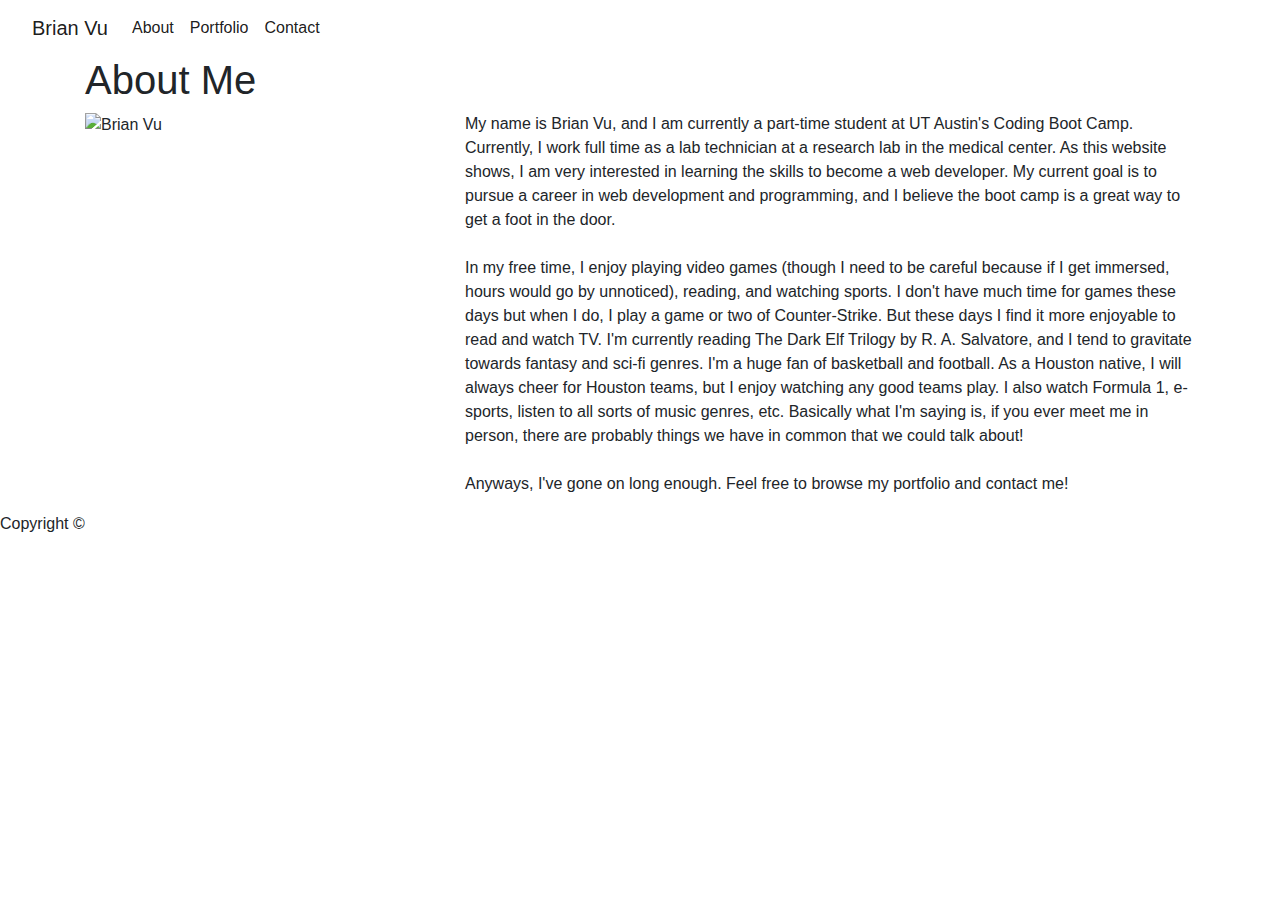
==== index.html @ d23daf2b "Title change" ====
<!DOCTYPE html>
<html lang="en">
<head>
    <meta charset="UTF-8">
    <meta name="viewport" content="width=device-width, initial-scale=1.0">
    <meta http-equiv="X-UA-Compatible" content="ie=edge">

    <link rel="stylesheet" href="https://stackpath.bootstrapcdn.com/bootstrap/4.4.1/css/bootstrap.min.css" integrity="sha384-Vkoo8x4CGsO3+Hhxv8T/Q5PaXtkKtu6ug5TOeNV6gBiFeWPGFN9MuhOf23Q9Ifjh" crossorigin="anonymous">

    <link rel="stylesheet" href="Assets/css/indexstyle.css">
    <link href="https://fonts.googleapis.com/css?family=Fredoka+One|Nunito+Sans&display=swap" rel="stylesheet">
    <title>Brian Vu's Portfolio</title>
</head>

<body>

    <nav class="navbar navbar-expand-lg navbar-light">
        <a class="navbar-brand"></a>
        <span class="navbar-brand mb-0 h1 name">Brian Vu</span>
            <button class="navbar-toggler" type="button" data-toggle="collapse" data-target="#navbarNav" aria-controls="navbarNav" aria-expanded="false" aria-label="Toggle navigation">
        <span class="navbar-toggler-icon"></span>
        </button>
        <div class="collapse navbar-collapse" id="navbarNav">
          <ul class="navbar-nav">
            <li class="nav-item active">
              <a class="nav-link" href="index.html">About <span class="sr-only">(current)</span></a>
            </li>
            <li class="nav-item active">
              <a class="nav-link" href="portfolio.html">Portfolio <span class="sr-only">(current)</span></a>
            </li>
            <li class="nav-item active">
              <a class="nav-link" href="contact.html">Contact <span class="sr-only">(current)</span></a>
            </li>
          </ul>
        </div>
      </nav>

    <div class="container">

      <div class="row col-12">
          <h1 class="title">About Me</h1>
      </div>

      <div class="row">
        <div class="col-12 col-md-6 col-lg-4">
          <img src="Assets/images/biopic.jpg" class="biopic" alt="Brian Vu">
        </div>
    
        <div class="col-md-6 col-lg-8 fontStyle">
          <p>
            My name is Brian Vu, and I am currently a part-time student at UT Austin's Coding Boot Camp. 
            Currently, I work full time as a lab technician at a research lab in the medical center. As 
            this website shows, I am very interested in learning the skills to become a web developer. 
            My current goal is to pursue a career in web development and programming, and I believe the 
            boot camp is a great way to get a foot in the door. <br> <br>
            In my free time, I enjoy playing video games (though I need to be careful because if I get
            immersed, hours would go by unnoticed), reading, and watching sports. I don't have much time 
            for games these days but when I do, I play a game or two of Counter-Strike. But these days I 
            find it more enjoyable to read and watch TV. I'm currently reading The Dark Elf Trilogy by 
            R. A. Salvatore, and I tend to gravitate towards fantasy and sci-fi genres. I'm a huge fan of 
            basketball and football. As a Houston native, I will always cheer for Houston teams, but I 
            enjoy watching any good teams play. I also watch Formula 1, e-sports, listen to all sorts of 
            music genres, etc. Basically what I'm saying is, if you ever meet me in person, there are 
            probably things we have in common that we could talk about! <br> <br>
            Anyways, I've gone on long enough. Feel free to browse my portfolio and contact me!
          </p>
        </div>
      </div>
    </div>

    <footer class="footer">
      Copyright &copy;
    </footer>

    <script src="https://code.jquery.com/jquery-3.4.1.slim.min.js" integrity="sha384-J6qa4849blE2+poT4WnyKhv5vZF5SrPo0iEjwBvKU7imGFAV0wwj1yYfoRSJoZ+n" crossorigin="anonymous"></script>
    <script src="https://cdn.jsdelivr.net/npm/popper.js@1.16.0/dist/umd/popper.min.js" integrity="sha384-Q6E9RHvbIyZFJoft+2mJbHaEWldlvI9IOYy5n3zV9zzTtmI3UksdQRVvoxMfooAo" crossorigin="anonymous"></script>
    <script src="https://stackpath.bootstrapcdn.com/bootstrap/4.4.1/js/bootstrap.min.js" integrity="sha384-wfSDF2E50Y2D1uUdj0O3uMBJnjuUD4Ih7YwaYd1iqfktj0Uod8GCExl3Og8ifwB6" crossorigin="anonymous"></script>
</body>
</html>
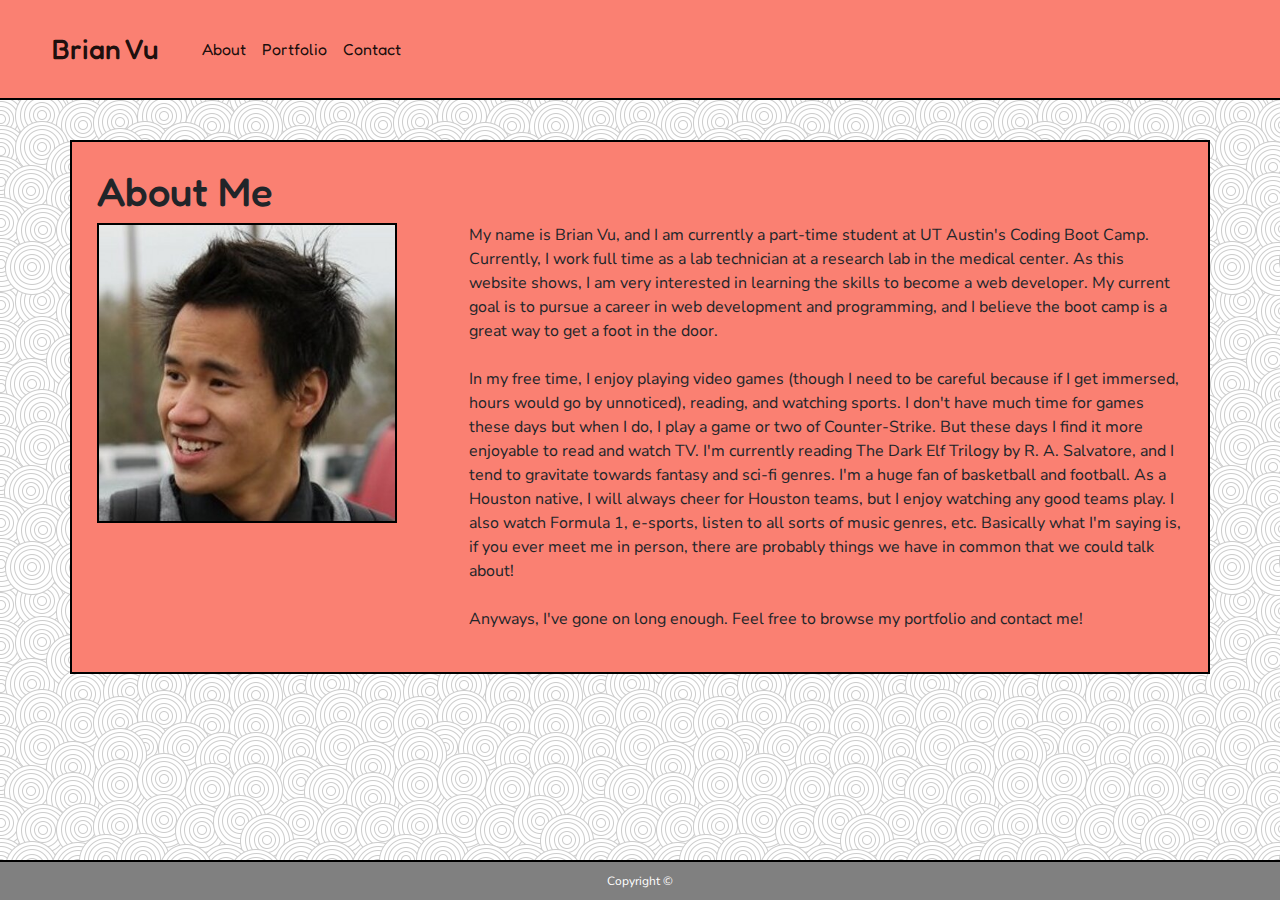
==== commit a4f02d62: "Fixing" ====
--- a/index.html
+++ b/index.html
@@ -9,7 +9,7 @@
 
     <link rel="stylesheet" href="Assets/css/indexstyle.css">
     <link href="https://fonts.googleapis.com/css?family=Fredoka+One|Nunito+Sans&display=swap" rel="stylesheet">
-    <title>Brian Vu's Portfolio</title>
+    <title>Homework 2</title>
 </head>
 
 <body>
--- a/Assets/css/indexstyle.css
+++ b/Assets/css/indexstyle.css
@@ -0,0 +1,63 @@
+body {
+    background: url(../images/swirl_pattern.png); /* Background pattern from Toptal Subtle Patterns */
+    display: flex;
+    flex-direction: column;
+    min-height: 100%;
+}
+
+html{
+    height: 100%;
+}
+
+.name{
+    font-family: 'Fredoka One', cursive;
+    font-size: 28px;
+    padding: 20px;
+}
+
+.nav-link{
+    font-family: 'Fredoka One', cursive;
+}
+
+.fontStyle{
+    font-family: 'Nunito Sans', sans-serif;
+}
+
+.title{
+    font-family: 'Fredoka One', cursive;
+}
+
+.navbar-light{
+    background-color: salmon;
+    border-bottom: 2px solid black;
+}
+
+.navbar{
+    margin-bottom: 40px;
+}
+
+.biopic{
+    height: 300px;
+    width: 300px;
+    margin-right: 10px;
+    border: 2px solid black;
+}
+
+.container{
+    background-color: salmon;
+    padding: 25px;
+    border: 2px solid black;
+    margin-bottom: 40px;
+}
+
+.footer{
+    height: 40px;
+    background-color: gray;
+    text-align: center;
+    color: white;
+    font-family: 'Nunito Sans', sans-serif;
+    font-size: 12px;
+    padding: 10px;
+    margin-top: auto;
+    border-top: 2px solid black;
+}